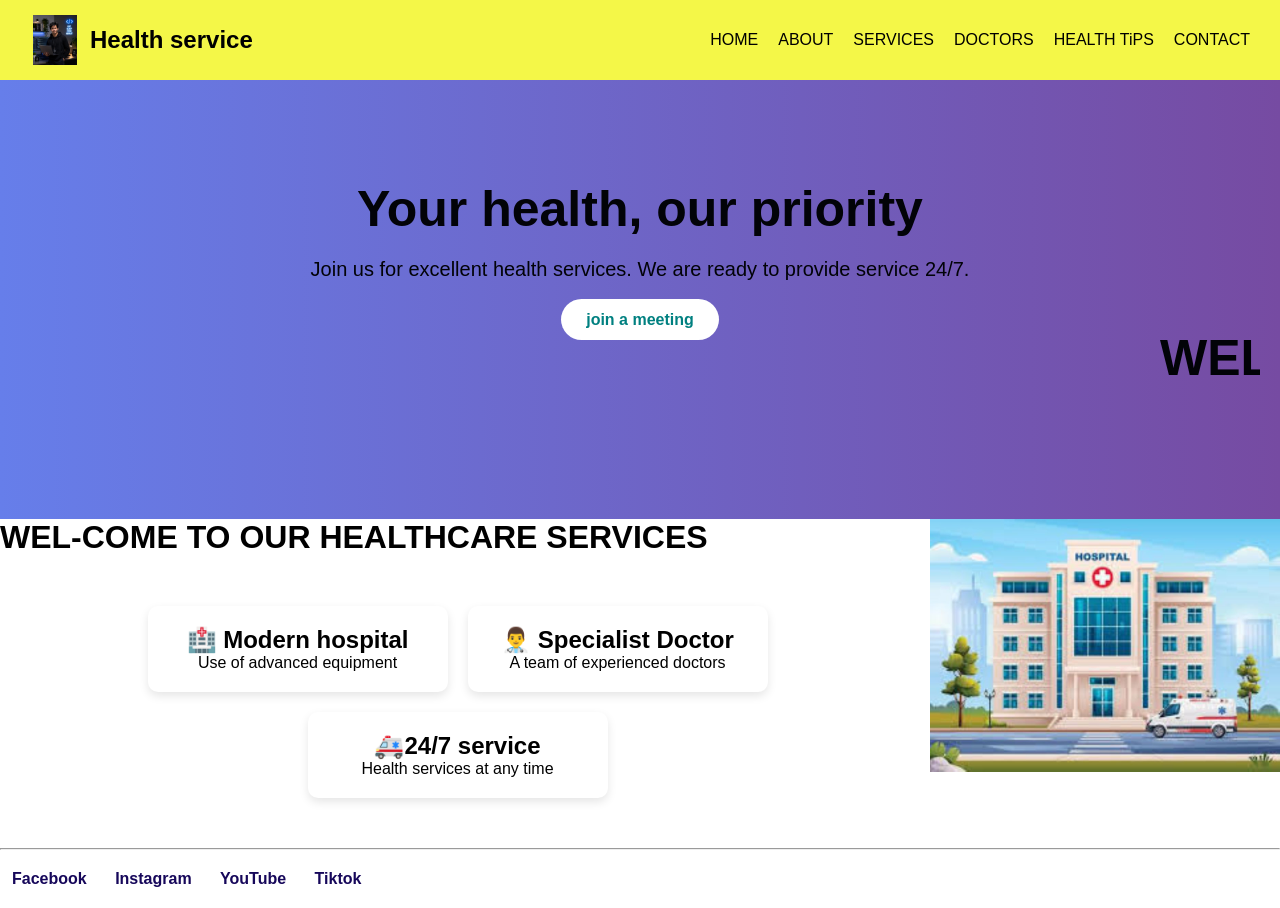
==== index.html @ cda495cb "first commit" ====
<!DOCTYPE html>
<html lang="ne">
<head>
    <meta charset="UTF-8">
    <meta name="viewport" content="width=device-width, initial-scale=1.0">

    <title>Health service</title>

    <link rel="stylesheet" href="index.css">
</head>
<body>

  
    <nav>
        <div class="logo">
    <img src="Bishal oli.jpg" alt="Health Service Logo">
    <span>Health service</span>
</div>

        <ul id="menu">
            <li><a href="index.html">HOME</a></li>
            <li><a href="ABOUT.HTML">ABOUT</a></li>
            <li><a href="SERVICES.HTML">SERVICES</a></li>
            <li><a href="DOCTORS.HTML">DOCTORS</a></li>
            <li><a href="HEALTH.HTML">HEALTH TiPS</a></li>
            <li><a href="CONTACT.HTML">CONTACT</a></li>
        </ul>

        <button id="menuBtn">☰</button>
    </nav>

    
    <section class="hero">

        <h1>Your health, our priority</h1>

        <p>
           Join us for excellent health services. We are ready to provide service 24/7.
        </p>

        <a href="contact.html" class="btn">
          join a meeting
        </a>
<H1><MARQUEE>WELCOME  ALL OF YOU..!</H1></MARQUEE>
    </section>
<img src="INDEX.jpg" alt="Image" class="right-image">
    <H1>WEL-COME  TO OUR HEALTHCARE SERVICES</H1>
    <section class="features">

        <div class="card">
            <h2>🏥 Modern hospital</h2>
            <p>Use of advanced equipment</p>
        </div>

        <div class="card">
            <h2>👨‍⚕️ Specialist Doctor</h2>
            <p>A team of experienced doctors</p>
        </div>

        <div class="card">
            <h2>🚑24/7 service</h2>
            <p>Health services at any time</p>
        </div>

    </section>
<hr>
    <div class="social-links">
            <a href="https://www.facebook.com/bishal.oli.283727" target="_blank">Facebook</a>
            <a href="https://instagram.com" target="_blank">Instagram</a>
            <a href="https://www.youtube.com/@BishalOli-y4" target="_blank">YouTube</a>
            <a href="https://www.tiktok.com/@bishaloli59" target="_blank">Tiktok</a>
        </div>

    <script src="index.js"></script>

</body>
</html>
---- index.css ----
*{
    margin:0;
    padding:0;
    box-sizing:border-box;
    font-family:Arial, sans-serif;
}


nav{
    background:rgb(244, 247, 72);
    display:flex;
    justify-content:space-between;
    align-items:center;
    padding:15px 30px;
    box-shadow:0 2px 10px rgba(0,0,0,0.1);
}

.logo {
    display: flex;
    align-items: center;
    gap: 10px;
    font-size: 24px;
    font-weight: bold;
}

.logo img {
    width: 50px;
    height: 50px;
    object-fit: contain;
}


nav ul{
    display:flex;
    list-style:none;
}

nav ul li{
    margin-left:20px;
}

nav ul li a{
    text-decoration:none;
    color:black;
}

#menuBtn{
    display:none;
    font-size:24px;
    background:none;
    border:none;
    cursor:pointer;
}


.hero{
    background:linear-gradient(to right,#667eea,#764ba2);
    color:rgb(2, 3, 8);
    text-align:center;
    padding:100px 20px;
}

.hero h1{
    font-size:50px;
    margin-bottom:20px;
}

.hero p{
    font-size:20px;
    margin-bottom:30px;
}

.btn{
    background:white;
    color:teal;
    text-decoration:none;
    padding:12px 25px;
    border-radius:30px;
    font-weight:bold;
}


.features{
    display:flex;
    justify-content:center;
    gap:20px;
    padding:50px 20px;
    flex-wrap:wrap;
}

.card{
    background:white;
    width:300px;
    padding:20px;
    border-radius:10px;
    text-align:center;
    box-shadow:0 4px 10px rgba(0,0,0,0.1);
}


@media(max-width:768px){

    nav ul{
        display:none;
        flex-direction:column;
        position:absolute;
        top:70px;
        left:0;
        width:100%;
        background:white;
        padding:20px;
    }

    nav ul.show{
        display:flex;
    }

    nav ul li{
        margin:10px 0;
    }

    #menuBtn{
        display:block;
    }

    .hero h1{
        font-size:32px;
    }
}
.footer{
    background:#0A8F6A;
    color:white;
    text-align:center;
    padding:30px 20px;
    margin-top:50px;
}

.footer h3{
    margin-bottom:10px;
}

.footer p{
    margin:8px 0;
}

.social-links{
    margin:20px 0;
}

.social-links a{
    color:rgb(22, 7, 90);
    text-decoration:none;
    margin:0 12px;
    font-weight:600;
    transition:0.3s;
}

.social-links a:hover{
    color:#FFD700;
}

.copyright{
    font-size:14px;
    opacity:0.9;
}
.right-image {
  float: right;
  margin-left: 15px;
  width: 350px;

}
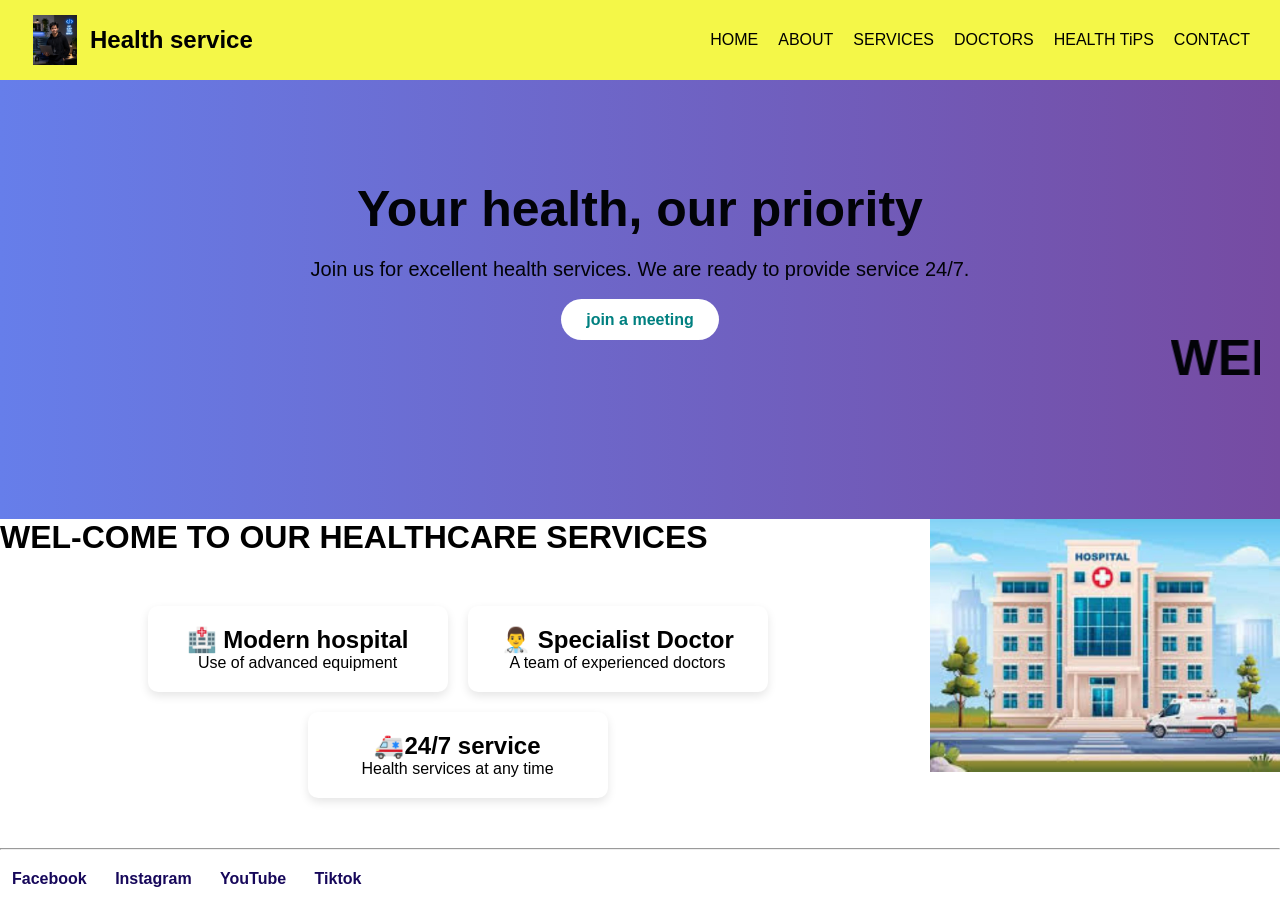
==== commit 79984c9b: "url adjusment" ====
--- a/index.html
+++ b/index.html
@@ -37,11 +37,12 @@
         <p>
            Join us for excellent health services. We are ready to provide service 24/7.
         </p>
+        <a href="CONTACT.HTML" class="btn">join a meeting</a>
+        <!-- <a href="CONTACT.HTML" class="btn">
+          join a meeting
+        </a> -->
+<H1><MARQUEE>WELCOME  ALL OF YOU..!</H1></MARQUEE>
 
-        <a href="contact.html" class="btn">
-          join a meeting
-        </a>
-<H1><MARQUEE>WELCOME  ALL OF YOU..!</H1></MARQUEE>
     </section>
 <img src="INDEX.jpg" alt="Image" class="right-image">
     <H1>WEL-COME  TO OUR HEALTHCARE SERVICES</H1>
